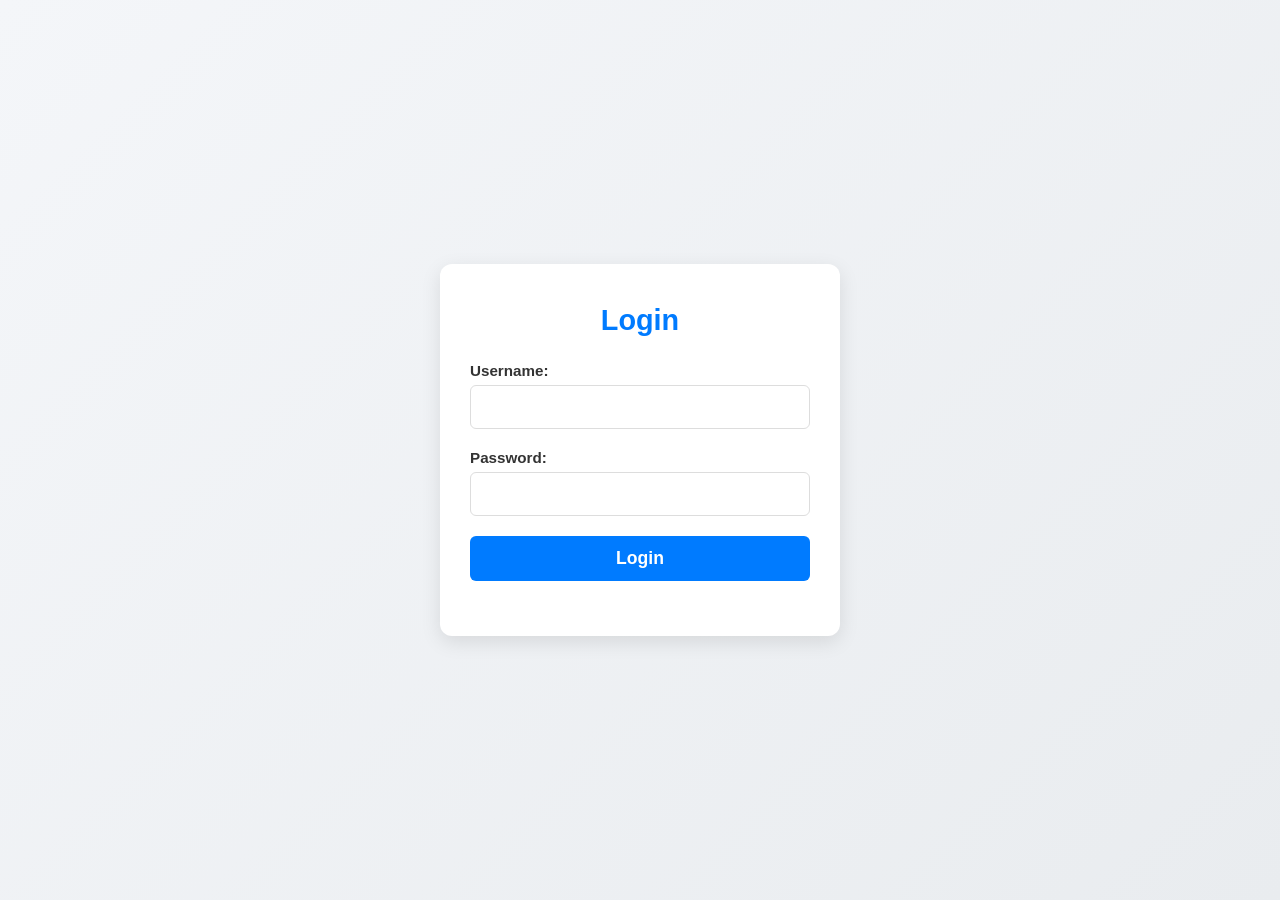
==== pages/index.html @ 057ca51b "Refactorizacion" ====
<!DOCTYPE html>
<html lang="es">

<head>
    <meta charset="UTF-8" />
    <meta name="viewport" content="width=device-width, initial-scale=1.0" />
    <title>QR App - Asistencia</title>
    <link rel="stylesheet" href="../assets/css/global_login.css" />
    <link rel="stylesheet" href="../assets/css/index_login.css" />
</head>

<body>
    <div class="container">
        <h1>Cargando...</h1>
        <p>Redirigiendo al formulario de inicio de sesión.</p>
    </div>
    <script>
        // Redirect to login page (absolute path)
    window.location.href = 'login/login.html';
    </script>
</body>

</html>
---- assets/css/global_login.css ----
/* Sidebar */
.sidebar {
    width: 250px;
    background-color: var(--dark-color, #1d1d1d);
    color: white;
    padding: 20px;
    min-height: 100vh;
    position: fixed;
    top: 0;
    left: 0;
    transform: translateX(0);
    transition: transform 0.3s ease-in-out;
    z-index: 1000;
}

.sidebar h2 {
    text-align: center;
    margin-bottom: 20px;
    color: var(--primary-color, #e63946);
}

.sidebar ul {
    list-style: none;
    padding: 0;
    margin: 0;
}

.sidebar ul li {
    margin-bottom: 15px;
}

.sidebar ul li a {
    color: white;
    text-decoration: none;
    display: block;
    padding: 10px;
    border-radius: 5px;
    transition: background 0.3s ease;
}

.sidebar ul li a:hover {
    background: rgba(230,57,70,0.7);
}

/* Botón de abrir sidebar */
.open-sidebar-button {
    position: fixed;
    top: 15px;
    left: 15px;
    background: var(--primary-color, #e63946);
    color: white;
    border: none;
    padding: 10px;
    border-radius: 5px;
    font-size: 22px;
    cursor: pointer;
    z-index: 1100;
    display: none; /* se muestra solo en móvil */
}

/* Botón de cerrar sidebar */
.close-sidebar-button {
    position: absolute;
    top: 15px;
    right: 15px;
    background: transparent;
    border: none;
    font-size: 26px;
    color: white;
    cursor: pointer;
    z-index: 1101;
}

/* Backdrop (fondo oscuro al abrir en móvil) */
.sidebar-backdrop {
    display: none;
    position: fixed;
    top: 0;
    left: 0;
    width: 100%;
    height: 100%;
    background: rgba(0,0,0,0.5);
    z-index: 900;
}

/* Main content */
.main-content {
    margin-left: 250px;
    padding: 20px;
    transition: margin-left 0.3s ease-in-out;
}

/* Mobile */
@media (max-width: 768px) {
    .sidebar {
        transform: translateX(-100%);
    }

    .sidebar.open {
        transform: translateX(0);
    }

    .open-sidebar-button {
        display: block;
    }

    .main-content {
        margin-left: 0;
    }

    .sidebar-backdrop.active {
        display: block;
    }
}
---- assets/css/index_login.css ----
/* index_login.css */

/* --- Variables globales --- */
:root {
    --primary-color: #007bff;
    --primary-dark-color: #0056b3;
    --background-color: #f4f6f9;
    --card-background: #ffffff;
    --border-color: #ddd;
    --text-color: #333;
    --danger-color: #e74c3c;
}

/* --- Reset básico --- */
* {
    margin: 0;
    padding: 0;
    box-sizing: border-box;
}

body {
    display: flex;
    justify-content: center;
    align-items: center;
    min-height: 100vh;
    background: linear-gradient(135deg, #f4f6f9, #e9ecef);
    font-family: 'Segoe UI', Tahoma, Geneva, Verdana, sans-serif;
}

/* --- Contenedor del login --- */
.login-container {
    background-color: var(--card-background);
    padding: 40px 30px;
    border-radius: 12px;
    box-shadow: 0 6px 20px rgba(0, 0, 0, 0.1);
    width: 100%;
    max-width: 400px;
    text-align: center;
    transition: transform 0.2s ease;
}

.login-container:hover {
    transform: translateY(-3px);
}

.login-container h2 {
    margin-bottom: 25px;
    color: var(--primary-color);
    font-size: 1.8rem;
}

/* --- Inputs --- */
.input-group {
    margin-bottom: 20px;
    text-align: left;
}

.input-group label {
    display: block;
    margin-bottom: 6px;
    font-weight: 600;
    color: var(--text-color);
    font-size: 0.95rem;
}

.input-group input {
    width: 100%;
    padding: 12px;
    border: 1px solid var(--border-color);
    border-radius: 6px;
    font-size: 1rem;
    transition: border 0.3s ease, box-shadow 0.3s ease;
}

.input-group input:focus {
    border-color: var(--primary-color);
    outline: none;
    box-shadow: 0 0 5px rgba(0, 123, 255, 0.3);
}

/* --- Botón --- */
.login-container button {
    width: 100%;
    padding: 12px;
    font-size: 1.1rem;
    border-radius: 6px;
    background-color: var(--primary-color);
    color: white;
    font-weight: 600;
    cursor: pointer;
    transition: background-color 0.3s ease, transform 0.1s ease;
    border: none;
}

.login-container button:hover {
    background-color: var(--primary-dark-color);
    transform: translateY(-1px);
}

/* --- Mensajes --- */
.login-container .error-message {
    color: var(--danger-color);
    margin-top: 15px;
    font-size: 0.9rem;
    font-weight: 500;
}

/* --- Responsive --- */
@media (max-width: 600px) {
    .login-container {
        margin: 20px;
        padding: 30px 20px;
    }

    .login-container h2 {
        font-size: 1.5rem;
    }

    .login-container button {
        font-size: 1rem;
        padding: 10px;
    }
}
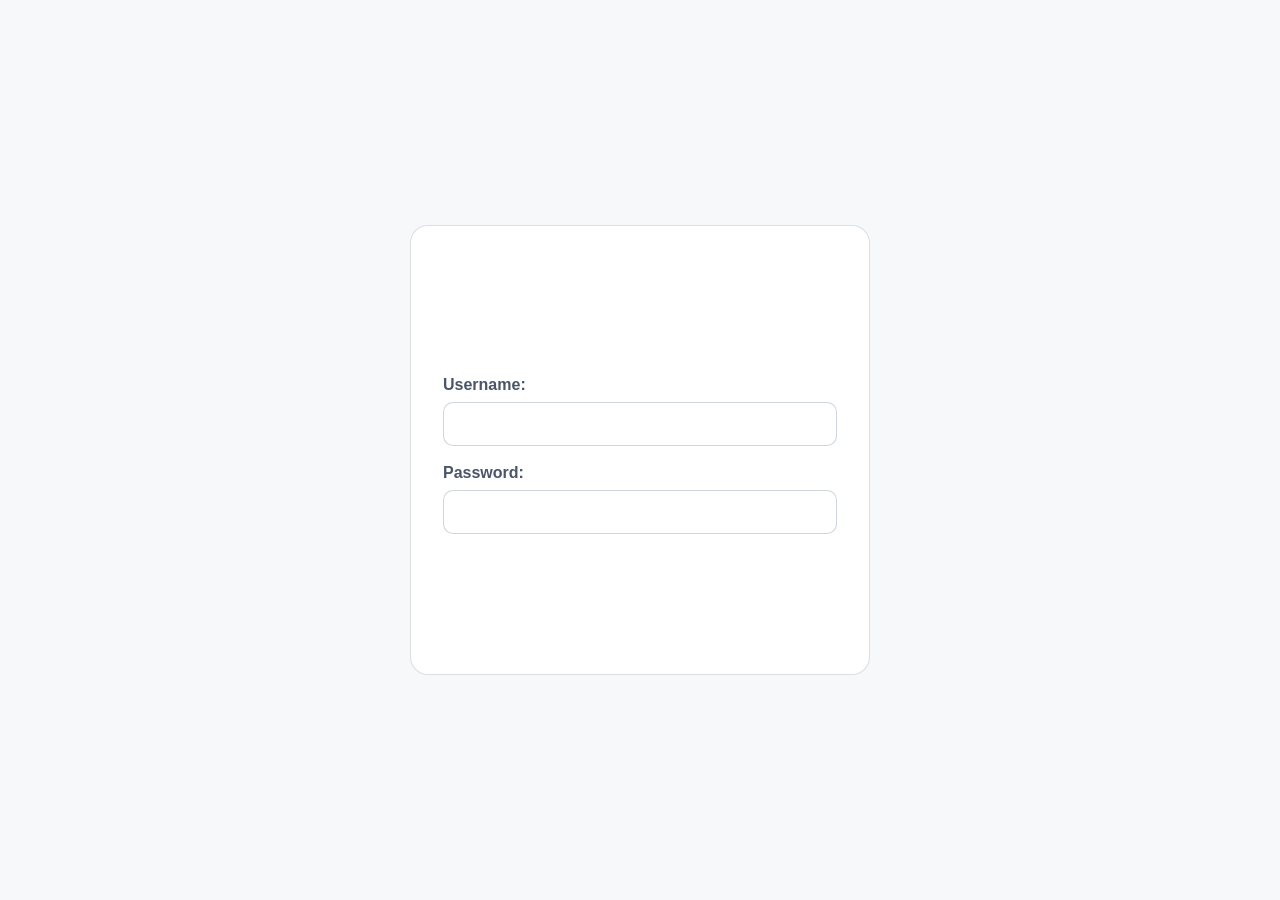
==== commit b6d17903: "feat: add global dark/light theme toggle with persisted preference" ====
--- a/pages/index.html
+++ b/pages/index.html
@@ -5,8 +5,18 @@
     <meta charset="UTF-8" />
     <meta name="viewport" content="width=device-width, initial-scale=1.0" />
     <title>QR App - Asistencia</title>
+    <script>
+        (function () {
+            var key = 'clockinapp_theme';
+            var saved = localStorage.getItem(key);
+            var prefersDark = window.matchMedia && window.matchMedia('(prefers-color-scheme: dark)').matches;
+            var theme = saved || (prefersDark ? 'dark' : 'light');
+            document.documentElement.setAttribute('data-theme', theme);
+        })();
+    </script>
     <link rel="stylesheet" href="../assets/css/global_login.css" />
     <link rel="stylesheet" href="../assets/css/index_login.css" />
+    <link rel="stylesheet" href="../assets/css/modern_theme.css" />
 </head>
 
 <body>
--- a/assets/css/global_login.css
+++ b/assets/css/global_login.css
@@ -1,7 +1,7 @@
 /* Sidebar */
 .sidebar {
     width: 250px;
-    background-color: var(--dark-color, #1d1d1d);
+    background-color: var(--dark-color, var(--clr-1d1d1d));
     color: white;
     padding: 20px;
     min-height: 100vh;
@@ -16,7 +16,7 @@
 .sidebar h2 {
     text-align: center;
     margin-bottom: 20px;
-    color: var(--primary-color, #e63946);
+    color: var(--primary-color, var(--clr-e63946));
 }
 
 .sidebar ul {
@@ -39,7 +39,7 @@
 }
 
 .sidebar ul li a:hover {
-    background: rgba(230,57,70,0.7);
+    background: var(--clr-rgba-230-57-70-0-7);
 }
 
 /* Botón de abrir sidebar */
@@ -47,7 +47,7 @@
     position: fixed;
     top: 15px;
     left: 15px;
-    background: var(--primary-color, #e63946);
+    background: var(--primary-color, var(--clr-e63946));
     color: white;
     border: none;
     padding: 10px;
@@ -79,7 +79,7 @@
     left: 0;
     width: 100%;
     height: 100%;
-    background: rgba(0,0,0,0.5);
+    background: var(--clr-rgba-0-0-0-0-5);
     z-index: 900;
 }
 
--- a/assets/css/index_login.css
+++ b/assets/css/index_login.css
@@ -1,17 +1,18 @@
-/* index_login.css */
-
-/* --- Variables globales --- */
+/* index_login.css - modern dark login */
 :root {
-    --primary-color: #007bff;
-    --primary-dark-color: #0056b3;
-    --background-color: #f4f6f9;
-    --card-background: #ffffff;
-    --border-color: #ddd;
-    --text-color: #333;
-    --danger-color: #e74c3c;
+    --login-bg-1: var(--clr-121a2f);
+    --login-bg-2: var(--clr-1a2740);
+    --login-card: var(--clr-1f2941);
+    --login-card-border: var(--clr-rgba-159-176-205-0-22);
+    --login-text: var(--clr-f4f7ff);
+    --login-muted: var(--clr-9fb0cd);
+    --login-input-bg: var(--clr-131d34);
+    --login-input-border: var(--clr-rgba-154-180-223-0-35);
+    --login-accent: var(--clr-ff6247);
+    --login-accent-hover: var(--clr-ff7b62);
+    --login-danger: var(--clr-ff8a97);
 }
 
-/* --- Reset básico --- */
 * {
     margin: 0;
     padding: 0;
@@ -23,101 +24,109 @@
     justify-content: center;
     align-items: center;
     min-height: 100vh;
-    background: linear-gradient(135deg, #f4f6f9, #e9ecef);
     font-family: 'Segoe UI', Tahoma, Geneva, Verdana, sans-serif;
+    color: var(--login-text);
+    background: radial-gradient(circle at 15% 10%, var(--clr-1c2742) 0%, var(--login-bg-1) 45%) fixed;
+    padding: 20px;
 }
 
-/* --- Contenedor del login --- */
-.login-container {
-    background-color: var(--card-background);
-    padding: 40px 30px;
-    border-radius: 12px;
-    box-shadow: 0 6px 20px rgba(0, 0, 0, 0.1);
+.app-shell {
     width: 100%;
-    max-width: 400px;
-    text-align: center;
-    transition: transform 0.2s ease;
+    max-width: 460px;
 }
 
-.login-container:hover {
-    transform: translateY(-3px);
+.login-container {
+    width: 100%;
+    background: linear-gradient(165deg, var(--clr-232e4a) 0%, var(--login-card) 100%);
+    border: 1px solid var(--login-card-border);
+    border-radius: 18px;
+    box-shadow: 0 12px 35px var(--clr-rgba-6-10-22-0-4);
+    padding: 40px 32px;
+    text-align: left;
+}
+
+.login-brand {
+    margin-bottom: 6px;
+    text-transform: uppercase;
+    letter-spacing: 1.4px;
+    font-size: 0.84rem;
+    color: var(--login-muted);
 }
 
 .login-container h2 {
-    margin-bottom: 25px;
-    color: var(--primary-color);
-    font-size: 1.8rem;
+    font-size: 2rem;
+    margin-bottom: 8px;
+    color: var(--clr-fff);
+    text-align: center;
 }
 
-/* --- Inputs --- */
+.login-subtitle {
+    margin-bottom: 26px;
+    color: var(--login-muted);
+    text-align: center;
+}
+
 .input-group {
-    margin-bottom: 20px;
-    text-align: left;
+    margin-bottom: 18px;
 }
 
 .input-group label {
     display: block;
-    margin-bottom: 6px;
+    margin-bottom: 8px;
     font-weight: 600;
-    color: var(--text-color);
-    font-size: 0.95rem;
+    color: var(--clr-d8e0f4);
 }
 
 .input-group input {
     width: 100%;
-    padding: 12px;
-    border: 1px solid var(--border-color);
-    border-radius: 6px;
+    padding: 12px 13px;
+    border: 1px solid var(--login-input-border);
+    border-radius: 10px;
     font-size: 1rem;
-    transition: border 0.3s ease, box-shadow 0.3s ease;
+    color: var(--login-text);
+    background: var(--login-input-bg);
+    transition: border-color 0.2s ease, box-shadow 0.2s ease;
 }
 
 .input-group input:focus {
-    border-color: var(--primary-color);
     outline: none;
-    box-shadow: 0 0 5px rgba(0, 123, 255, 0.3);
+    border-color: var(--clr-5ca7ff);
+    box-shadow: 0 0 0 3px var(--clr-rgba-92-167-255-0-35);
 }
 
-/* --- Botón --- */
 .login-container button {
     width: 100%;
     padding: 12px;
-    font-size: 1.1rem;
-    border-radius: 6px;
-    background-color: var(--primary-color);
-    color: white;
-    font-weight: 600;
+    margin-top: 6px;
+    border: none;
+    border-radius: 10px;
+    background: linear-gradient(135deg, var(--login-accent), var(--clr-ff7a5f));
+    color: var(--clr-fff);
+    font-weight: 700;
+    font-size: 1.06rem;
     cursor: pointer;
-    transition: background-color 0.3s ease, transform 0.1s ease;
-    border: none;
+    transition: transform 0.15s ease, background-color 0.2s ease;
 }
 
 .login-container button:hover {
-    background-color: var(--primary-dark-color);
     transform: translateY(-1px);
+    background: linear-gradient(135deg, var(--login-accent-hover), var(--clr-ff8d74));
 }
 
-/* --- Mensajes --- */
 .login-container .error-message {
-    color: var(--danger-color);
-    margin-top: 15px;
-    font-size: 0.9rem;
-    font-weight: 500;
+    color: var(--login-danger);
+    margin-top: 14px;
+    font-size: 0.92rem;
+    min-height: 1.2em;
+    text-align: center;
 }
 
-/* --- Responsive --- */
 @media (max-width: 600px) {
     .login-container {
-        margin: 20px;
         padding: 30px 20px;
     }
 
     .login-container h2 {
-        font-size: 1.5rem;
-    }
-
-    .login-container button {
-        font-size: 1rem;
-        padding: 10px;
+        font-size: 1.75rem;
     }
 }
--- a/assets/css/modern_theme.css
+++ b/assets/css/modern_theme.css
@@ -0,0 +1,413 @@
+/* modern_theme.css - theme system (dark/light) */
+html[data-theme="dark"] {
+    --clr-000: #000;
+    --clr-0056b3: #0056b3;
+    --clr-007bff: #007bff;
+    --clr-121a2f: #121a2f;
+    --clr-121b31: #121b31;
+    --clr-131d34: #131d34;
+    --clr-1a2238: #1a2238;
+    --clr-1a2740: #1a2740;
+    --clr-1b243a: #1b243a;
+    --clr-1c2742: #1c2742;
+    --clr-1d1d1d: #1d1d1d;
+    --clr-1e2840: #1e2840;
+    --clr-1f2941: #1f2941;
+    --clr-212529: #212529;
+    --clr-212d49: #212d49;
+    --clr-222: #222;
+    --clr-232d46: #232d46;
+    --clr-232e4a: #232e4a;
+    --clr-26314c: #26314c;
+    --clr-28a745: #28a745;
+    --clr-2b3654: #2b3654;
+    --clr-2b3757: #2b3757;
+    --clr-2ecc71: #2ecc71;
+    --clr-333: #333;
+    --clr-3498db: #3498db;
+    --clr-3c4869: #3c4869;
+    --clr-444: #444;
+    --clr-445377: #445377;
+    --clr-46d59b: #46d59b;
+    --clr-555: #555;
+    --clr-59e2a8: #59e2a8;
+    --clr-5ca7ff: #5ca7ff;
+    --clr-666: #666;
+    --clr-7fbde4: #7fbde4;
+    --clr-856404: #856404;
+    --clr-95a5a6: #95a5a6;
+    --clr-9fb0cd: #9fb0cd;
+    --clr-a0a8a9: #a0a8a9;
+    --clr-aa4252: #aa4252;
+    --clr-aaa: #aaa;
+    --clr-add: #add;
+    --clr-b57cdb: #b57cdb;
+    --clr-c62828: #c62828;
+    --clr-ccc: #ccc;
+    --clr-d1dcf8: #d1dcf8;
+    --clr-d8e0f4: #d8e0f4;
+    --clr-dbe4fb: #dbe4fb;
+    --clr-dc3545: #dc3545;
+    --clr-ddd: #ddd;
+    --clr-e63946: #e63946;
+    --clr-e6e6e6: #e6e6e6;
+    --clr-e74c3c: #e74c3c;
+    --clr-e7edff: #e7edff;
+    --clr-e98a82: #e98a82;
+    --clr-eaf0ff: #eaf0ff;
+    --clr-eef2ff: #eef2ff;
+    --clr-f1f1f1: #f1f1f1;
+    --clr-f39c12: #f39c12;
+    --clr-f4cf5d: #f4cf5d;
+    --clr-f4f6f9: #f4f6f9;
+    --clr-f4f7ff: #f4f7ff;
+    --clr-f8f9fa: #f8f9fa;
+    --clr-ff6247: #ff6247;
+    --clr-ff7a5f: #ff7a5f;
+    --clr-ff7b62: #ff7b62;
+    --clr-ff815f: #ff815f;
+    --clr-ff8a97: #ff8a97;
+    --clr-ff8d74: #ff8d74;
+    --clr-ffc107: #ffc107;
+    --clr-fff: #fff;
+    --clr-rgba-0-0-0-0-05: rgba(0,0,0,0.05);
+    --clr-rgba-0-0-0-0-2: rgba(0,0,0,0.2);
+    --clr-rgba-0-0-0-0-3: rgba(0,0,0,0.3);
+    --clr-rgba-0-0-0-0-5: rgba(0,0,0,0.5);
+    --clr-rgba-0-0-0-0-7: rgba(0,0,0,0.7);
+    --clr-rgba-149-165-166-0-15: rgba(149, 165, 166, 0.15);
+    --clr-rgba-149-165-166-0-2: rgba(149, 165, 166, 0.2);
+    --clr-rgba-154-180-223-0-28: rgba(154, 180, 223, 0.28);
+    --clr-rgba-154-180-223-0-35: rgba(154, 180, 223, 0.35);
+    --clr-rgba-155-89-182-0-2: rgba(155, 89, 182, 0.2);
+    --clr-rgba-159-176-205-0-16: rgba(159, 176, 205, 0.16);
+    --clr-rgba-159-176-205-0-2: rgba(159, 176, 205, 0.2);
+    --clr-rgba-159-176-205-0-22: rgba(159, 176, 205, 0.22);
+    --clr-rgba-19-30-52-0-65: rgba(19, 30, 52, 0.65);
+    --clr-rgba-20-30-50-0-55: rgba(20, 30, 50, 0.55);
+    --clr-rgba-230-57-70-0-7: rgba(230,57,70,0.7);
+    --clr-rgba-231-76-60-0-2: rgba(231, 76, 60, 0.2);
+    --clr-rgba-231-76-60-0-3: rgba(231, 76, 60, 0.3);
+    --clr-rgba-231-76-60-0-35: rgba(231, 76, 60, 0.35);
+    --clr-rgba-231-76-60-0-5: rgba(231, 76, 60, 0.5);
+    --clr-rgba-243-156-18-0-2: rgba(243, 156, 18, 0.2);
+    --clr-rgba-243-156-18-0-3: rgba(243, 156, 18, 0.3);
+    --clr-rgba-255-98-71-0-18: rgba(255, 98, 71, 0.18);
+    --clr-rgba-255-255-255-0-05: rgba(255,255,255,0.05);
+    --clr-rgba-255-255-255-0-1: rgba(255,255,255,0.1);
+    --clr-rgba-255-255-255-0-15: rgba(255,255,255,0.15);
+    --clr-rgba-255-255-255-0-2: rgba(255,255,255,0.2);
+    --clr-rgba-255-255-255-0-5: rgba(255,255,255,0.5);
+    --clr-rgba-255-255-255-0-6: rgba(255,255,255,0.6);
+    --clr-rgba-255-255-255-0-7: rgba(255,255,255,0.7);
+    --clr-rgba-255-255-255-0-8: rgba(255,255,255,0.8);
+    --clr-rgba-29-39-63-0-96: rgba(29, 39, 63, 0.96);
+    --clr-rgba-39-50-78-0-94: rgba(39, 50, 78, 0.94);
+    --clr-rgba-46-204-113-0-2: rgba(46, 204, 113, 0.2);
+    --clr-rgba-46-204-113-0-3: rgba(46, 204, 113, 0.3);
+    --clr-rgba-46-204-113-0-35: rgba(46, 204, 113, 0.35);
+    --clr-rgba-46-204-113-0-5: rgba(46, 204, 113, 0.5);
+    --clr-rgba-52-152-219-0-2: rgba(52, 152, 219, 0.2);
+    --clr-rgba-6-10-22-0-35: rgba(6, 10, 22, 0.35);
+    --clr-rgba-6-10-22-0-4: rgba(6, 10, 22, 0.4);
+    --clr-rgba-9-14-24-0-72: rgba(9, 14, 24, 0.72);
+    --clr-rgba-92-167-255-0-08: rgba(92, 167, 255, 0.08);
+    --clr-rgba-92-167-255-0-15: rgba(92, 167, 255, 0.15);
+    --clr-rgba-92-167-255-0-35: rgba(92, 167, 255, 0.35);
+    --clr-rgba-92-167-255-0-55: rgba(92, 167, 255, 0.55);
+}
+
+html[data-theme="light"] {
+    --clr-121a2f: #f7f8fa;
+    --clr-1f2941: #ffffff;
+    --clr-26314c: #ffffff;
+    --clr-2b3654: #edf2f7;
+    --clr-232d46: #ffffff;
+    --clr-1b243a: #ffffff;
+    --clr-1a2238: #e2e8f0;
+    --clr-1c2742: #f7f8fa;
+    --clr-29-39-63: #ffffff;
+    --clr-121b31: #ffffff;
+    --clr-131d34: #ffffff;
+    --clr-212d49: #ffffff;
+    --clr-232e4a: #ffffff;
+    --clr-1e2840: #ffffff;
+    --clr-eef2ff: #1a202c;
+    --clr-e7edff: #1a202c;
+    --clr-eaf0ff: #1a202c;
+    --clr-f4f7ff: #1a202c;
+    --clr-dbe4fb: #1a202c;
+    --clr-d8e0f4: #4a5568;
+    --clr-9fb0cd: #4a5568;
+    --clr-d1dcf8: #4a5568;
+    --clr-e6e6e6: #4a5568;
+    --clr-333: #1a202c;
+    --clr-222: #1a202c;
+    --clr-444: #4a5568;
+    --clr-555: #4a5568;
+    --clr-666: #4a5568;
+    --clr-aaa: #6b7280;
+    --clr-add: #4a5568;
+    --clr-ccc: #d1d5db;
+    --clr-ddd: #e2e8f0;
+    --clr-f1f1f1: #edf2f7;
+    --clr-f4f6f9: #f7f8fa;
+    --clr-f8f9fa: #edf2f7;
+    --clr-fff: #ffffff;
+    --clr-rgba-159-176-205-0-2: rgba(148, 163, 184, 0.35);
+    --clr-rgba-159-176-205-0-16: rgba(148, 163, 184, 0.3);
+    --clr-rgba-159-176-205-0-22: rgba(148, 163, 184, 0.4);
+    --clr-rgba-154-180-223-0-28: rgba(148, 163, 184, 0.45);
+    --clr-rgba-154-180-223-0-35: rgba(148, 163, 184, 0.45);
+    --clr-rgba-39-50-78-0-94: rgba(255,255,255,0.95);
+    --clr-rgba-29-39-63-0-96: rgba(255,255,255,0.98);
+    --clr-rgba-20-30-50-0-55: rgba(226,232,240,0.8);
+    --clr-rgba-19-30-52-0-65: rgba(226,232,240,0.75);
+    --clr-rgba-9-14-24-0-72: rgba(15,23,42,0.35);
+    --clr-rgba-255-255-255-0-05: rgba(15,23,42,0.05);
+    --clr-rgba-255-255-255-0-1: rgba(15,23,42,0.08);
+    --clr-rgba-255-255-255-0-15: rgba(15,23,42,0.12);
+    --clr-rgba-255-255-255-0-2: rgba(15,23,42,0.15);
+    --clr-rgba-255-255-255-0-5: rgba(15,23,42,0.25);
+    --clr-rgba-255-255-255-0-6: rgba(15,23,42,0.3);
+    --clr-rgba-255-255-255-0-7: rgba(15,23,42,0.35);
+    --clr-rgba-255-255-255-0-8: rgba(15,23,42,0.4);
+    --clr-rgba-0-0-0-0-3: rgba(15,23,42,0.15);
+    --clr-rgba-0-0-0-0-5: rgba(15,23,42,0.2);
+    --clr-rgba-0-0-0-0-7: rgba(15,23,42,0.28);
+    --clr-3c4869: #cbd5e1;
+    --clr-2b3757: #edf2f7;
+    --clr-445377: #64748b;
+    --clr-aa4252: #dc3545;
+}
+
+:root {
+    --accent-primary: var(--clr-ff6247);
+    --accent-primary-hover: var(--clr-ff7b62);
+    --accent-danger: var(--clr-e63946);
+    --radius-sm: 10px;
+    --radius-md: 14px;
+    --radius-lg: 18px;
+    --shadow-soft: 0 10px 25px var(--clr-rgba-6-10-22-0-35);
+    --shadow-focus: 0 0 0 3px var(--clr-rgba-92-167-255-0-35);
+}
+
+html,
+body,
+body *,
+body *::before,
+body *::after {
+    transition: background-color 0.3s ease, color 0.3s ease, border-color 0.3s ease;
+}
+
+* {
+    scrollbar-color: var(--clr-3c4869) var(--clr-1a2238);
+}
+
+::-webkit-scrollbar {
+    width: 10px;
+    height: 10px;
+}
+
+::-webkit-scrollbar-track {
+    background: var(--clr-1a2238);
+}
+
+::-webkit-scrollbar-thumb {
+    background: var(--clr-3c4869);
+    border-radius: var(--radius-sm);
+}
+
+body {
+    color: var(--clr-eef2ff);
+    background: radial-gradient(circle at 15% 10%, var(--clr-1c2742) 0%, var(--clr-121a2f) 45%) fixed;
+}
+
+.sidebar {
+    background: linear-gradient(180deg, var(--clr-232d46) 0%, var(--clr-1b243a) 100%);
+    border-right: 1px solid var(--clr-rgba-159-176-205-0-2);
+    box-shadow: var(--shadow-soft);
+}
+
+#timer-display {
+    border: 1px solid var(--clr-rgba-159-176-205-0-2);
+    background: var(--clr-rgba-20-30-50-0-55);
+}
+
+#timer-clock { color: var(--clr-46d59b); }
+
+.sidebar ul li a {
+    color: var(--clr-9fb0cd);
+    border: 1px solid transparent;
+    border-radius: var(--radius-sm);
+}
+
+.sidebar ul li a:hover,
+.sidebar ul li a.active {
+    color: var(--clr-fff);
+    background: linear-gradient(90deg, var(--clr-rgba-255-98-71-0-18), var(--clr-rgba-92-167-255-0-15));
+    border-color: var(--clr-rgba-159-176-205-0-2);
+}
+
+section,
+.qr-scanner-section,
+.records-section,
+.dashboard-section,
+.admin-tools-section,
+.users-section,
+.projects-section,
+.special-tools-section {
+    background: linear-gradient(160deg, var(--clr-rgba-39-50-78-0-94), var(--clr-rgba-29-39-63-0-96));
+    border: 1px solid var(--clr-rgba-159-176-205-0-2);
+    border-radius: var(--radius-lg);
+    box-shadow: var(--shadow-soft);
+}
+
+h3, h4 { color: var(--clr-fff); }
+label { color: var(--clr-9fb0cd); }
+
+input, select, textarea {
+    color: var(--clr-eef2ff);
+    background: var(--clr-121b31);
+    border: 1px solid var(--clr-rgba-154-180-223-0-28);
+    border-radius: 10px;
+}
+
+input::placeholder,
+textarea::placeholder { color: var(--clr-aaa); }
+
+input:focus,
+select:focus,
+textarea:focus {
+    outline: none;
+    border-color: var(--clr-5ca7ff);
+    box-shadow: var(--shadow-focus);
+}
+
+button {
+    background: var(--accent-primary);
+    border-radius: 10px;
+    font-weight: 600;
+    color: var(--clr-fff);
+}
+
+button:hover { background: var(--accent-primary-hover); }
+
+#start-scanner-button,
+#generate-qr-button,
+#view-history-button,
+#recalculate-duration-button,
+#add-user-button,
+#add-project-button,
+#save-user-button,
+#save-project-button,
+#select-qr-location-button {
+    background: linear-gradient(135deg, var(--accent-primary), var(--clr-ff815f));
+}
+
+#cancel-user-edit,
+#cancel-project-edit,
+button[data-action="paused"],
+button[data-action="resumed"] {
+    background: var(--clr-445377);
+}
+
+button[data-action="stopped"],
+button[data-action="delete-user"],
+button[data-action="delete-project"],
+button[data-action="delete-record"] {
+    background: var(--clr-aa4252);
+}
+
+table {
+    border: 1px solid var(--clr-rgba-159-176-205-0-2);
+    border-radius: var(--radius-md);
+}
+
+table th {
+    background: var(--clr-2b3757);
+    color: var(--clr-e7edff);
+    border-bottom: 1px solid var(--clr-rgba-159-176-205-0-2);
+}
+
+table td {
+    color: var(--clr-dbe4fb);
+    border-bottom: 1px solid var(--clr-rgba-159-176-205-0-16);
+}
+
+table tr:hover { background-color: var(--clr-rgba-92-167-255-0-08); }
+
+.success-message { color: var(--clr-59e2a8); }
+.error-message { color: var(--clr-ff8a97); }
+
+.modal { background-color: var(--clr-rgba-9-14-24-0-72); }
+.modal-content {
+    background: var(--clr-212d49);
+    color: var(--clr-eaf0ff);
+    border: 1px solid var(--clr-rgba-159-176-205-0-2);
+}
+
+#scanner-container {
+    border: 1px dashed var(--clr-rgba-92-167-255-0-55);
+    background: var(--clr-rgba-19-30-52-0-65);
+}
+
+.login-container {
+    background: linear-gradient(165deg, var(--clr-232e4a) 0%, var(--clr-1e2840) 100%);
+    border: 1px solid var(--clr-rgba-159-176-205-0-2);
+}
+
+.login-container h1,
+.login-container h2,
+.login-subtitle,
+.login-brand { color: var(--clr-fff); }
+
+.login-container .input-group label { color: var(--clr-d8e0f4); }
+.login-container .input-group input {
+    background: var(--clr-131d34);
+    color: var(--clr-f4f7ff);
+    border-color: var(--clr-rgba-154-180-223-0-35);
+}
+
+.login-container button {
+    background: linear-gradient(135deg, var(--accent-primary), var(--clr-ff7a5f));
+}
+
+.app-header {
+    display: flex;
+    justify-content: flex-end;
+    align-items: center;
+    gap: 12px;
+    margin-bottom: 12px;
+    padding: 10px 14px;
+    border-radius: var(--radius-sm);
+    border: 1px solid var(--clr-rgba-159-176-205-0-2);
+    background: var(--clr-rgba-255-255-255-0-05);
+}
+
+#header-profile-name {
+    color: var(--clr-d8e0f4);
+    font-weight: 600;
+}
+
+#theme-toggle {
+    min-width: 42px;
+    height: 38px;
+    border: 1px solid var(--clr-rgba-159-176-205-0-2);
+    background: var(--clr-rgba-255-255-255-0-1);
+}
+
+[data-tooltip] { position: relative; }
+[data-tooltip]:hover::after {
+    content: attr(data-tooltip);
+    position: absolute;
+    top: 110%;
+    right: 0;
+    white-space: nowrap;
+    padding: 6px 8px;
+    border-radius: 8px;
+    background: var(--clr-212529);
+    color: var(--clr-fff);
+    border: 1px solid var(--clr-rgba-159-176-205-0-2);
+    z-index: 20;
+}
